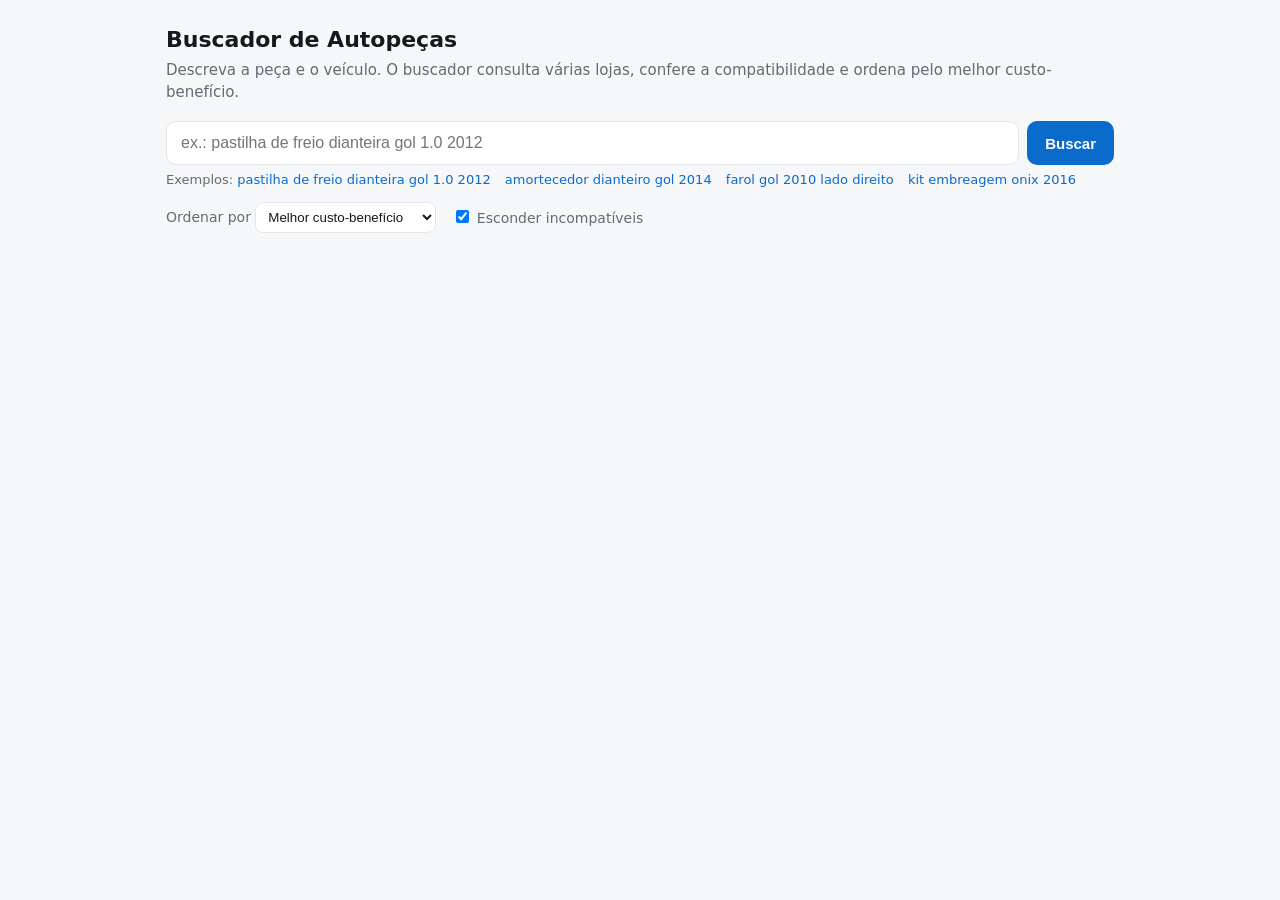
==== app/static/index.html @ c915a13f "Buscador inteligente de autopeças: MVP - Interpretação da busca (peça, veículo, ano, motor, posição," ====
<!doctype html>
<html lang="pt-BR">
<head>
<meta charset="utf-8">
<meta name="viewport" content="width=device-width, initial-scale=1">
<title>Buscador de Autopeças</title>
<style>
  :root {
    --bg: #f6f7f9; --card: #fff; --text: #16181d; --muted: #646a76; --line: #e3e6eb;
    --accent: #0b6bcb; --ok: #1a7f37; --okbg: #e6f4ea; --warn: #9a6700; --warnbg: #fff4d6;
    --bad: #c4321c; --badbg: #fde8e4; --chip: #eef2f7;
  }
  @media (prefers-color-scheme: dark) {
    :root {
      --bg: #111317; --card: #1b1e24; --text: #e8eaed; --muted: #9aa0aa; --line: #2c3038;
      --accent: #5aa7f5; --ok: #6cd38a; --okbg: #17301f; --warn: #e8b84a; --warnbg: #33290f;
      --bad: #f08c78; --badbg: #3a1d17; --chip: #252a33;
    }
  }
  * { box-sizing: border-box; }
  body { margin: 0; font: 15px/1.45 system-ui, -apple-system, "Segoe UI", Roboto, sans-serif;
         background: var(--bg); color: var(--text); }
  main { max-width: 980px; margin: 0 auto; padding: 24px 16px 64px; }
  h1 { font-size: 22px; margin: 0 0 4px; }
  .sub { color: var(--muted); margin: 0 0 18px; }
  form { display: flex; gap: 8px; flex-wrap: wrap; }
  input[type=search] { flex: 1 1 320px; padding: 12px 14px; font-size: 16px; border-radius: 10px;
         border: 1px solid var(--line); background: var(--card); color: var(--text); }
  button { padding: 12px 18px; border: 0; border-radius: 10px; background: var(--accent);
           color: #fff; font-size: 15px; font-weight: 600; cursor: pointer; }
  .controls { display: flex; gap: 16px; align-items: center; flex-wrap: wrap; margin: 12px 0 4px;
              color: var(--muted); font-size: 14px; }
  select { padding: 6px 8px; border-radius: 8px; border: 1px solid var(--line);
           background: var(--card); color: var(--text); }
  .examples { font-size: 13px; color: var(--muted); margin-top: 6px; }
  .examples a { color: var(--accent); cursor: pointer; margin-right: 10px; text-decoration: none; }
  .chips { display: flex; gap: 6px; flex-wrap: wrap; margin: 18px 0 8px; }
  .chip { background: var(--chip); border-radius: 999px; padding: 4px 10px; font-size: 13px; }
  .chip b { font-weight: 600; }
  .sources { font-size: 13px; color: var(--muted); margin-bottom: 14px; }
  .sources span { margin-right: 12px; white-space: nowrap; }
  .stats { display: grid; grid-template-columns: repeat(auto-fit, minmax(140px, 1fr)); gap: 8px; margin-bottom: 16px; }
  .stat { background: var(--card); border: 1px solid var(--line); border-radius: 10px; padding: 10px 12px; }
  .stat small { color: var(--muted); display: block; font-size: 12px; }
  .stat strong { font-size: 18px; font-variant-numeric: tabular-nums; }
  .card { display: grid; grid-template-columns: 72px 1fr auto; gap: 14px; align-items: start;
          background: var(--card); border: 1px solid var(--line); border-radius: 12px;
          padding: 14px; margin-bottom: 10px; }
  .card.best { border-color: var(--ok); box-shadow: 0 0 0 1px var(--ok) inset; }
  .thumb { width: 72px; height: 72px; border-radius: 8px; background: var(--chip); object-fit: contain; }
  .title { font-weight: 600; color: var(--text); text-decoration: none; }
  .title:hover { text-decoration: underline; }
  .meta { color: var(--muted); font-size: 13px; margin-top: 2px; }
  .tags { display: flex; flex-wrap: wrap; gap: 4px; margin-top: 8px; }
  .tag { font-size: 12px; padding: 2px 8px; border-radius: 6px; }
  .t-ok { background: var(--okbg); color: var(--ok); }
  .t-warn { background: var(--warnbg); color: var(--warn); }
  .t-bad { background: var(--badbg); color: var(--bad); }
  .t-neutral { background: var(--chip); color: var(--muted); }
  .price { text-align: right; white-space: nowrap; font-variant-numeric: tabular-nums; }
  .price strong { font-size: 20px; display: block; }
  .price small { color: var(--muted); display: block; font-size: 12px; }
  .score { margin-top: 6px; font-size: 12px; color: var(--muted); }
  .bar { height: 4px; background: var(--chip); border-radius: 2px; margin-top: 3px; width: 90px; margin-left: auto; }
  .bar i { display: block; height: 100%; background: var(--accent); border-radius: 2px; }
  .empty, .loading { text-align: center; color: var(--muted); padding: 40px 0; }
  .demo { background: var(--warnbg); color: var(--warn); padding: 8px 12px; border-radius: 8px;
          font-size: 13px; margin-bottom: 12px; }
  @media (max-width: 600px) {
    .card { grid-template-columns: 56px 1fr; }
    .thumb { width: 56px; height: 56px; }
    .price { grid-column: 2; text-align: left; }
    .bar { margin-left: 0; }
  }
</style>
</head>
<body>
<main>
  <h1>Buscador de Autopeças</h1>
  <p class="sub">Descreva a peça e o veículo. O buscador consulta várias lojas, confere a compatibilidade e ordena pelo melhor custo-benefício.</p>

  <form id="f">
    <input id="q" type="search" placeholder="ex.: pastilha de freio dianteira gol 1.0 2012" autocomplete="off" required>
    <button>Buscar</button>
  </form>
  <div class="examples">Exemplos:
    <a>pastilha de freio dianteira gol 1.0 2012</a>
    <a>amortecedor dianteiro gol 2014</a>
    <a>farol gol 2010 lado direito</a>
    <a>kit embreagem onix 2016</a>
  </div>
  <div class="controls">
    <label>Ordenar por
      <select id="sort">
        <option value="valor">Melhor custo-benefício</option>
        <option value="preco">Menor preço (com frete)</option>
        <option value="relevancia">Mais compatível</option>
      </select>
    </label>
    <label><input type="checkbox" id="compat" checked> Esconder incompatíveis</label>
  </div>

  <div id="out"></div>
</main>

<script>
const $ = (s) => document.querySelector(s);
const brl = (v) => v.toLocaleString("pt-BR", { style: "currency", currency: "BRL" });
const esc = (s) => String(s ?? "").replace(/[&<>"']/g, (c) => ({ "&": "&amp;", "<": "&lt;", ">": "&gt;", '"': "&quot;", "'": "&#39;" }[c]));
const COMPAT = {
  confirmada: ["t-ok", "Compatível"],
  provavel: ["t-ok", "Provavelmente compatível"],
  verificar: ["t-warn", "Verificar compatibilidade"],
  incompativel: ["t-bad", "Incompatível"],
};

async function search() {
  const q = $("#q").value.trim();
  if (!q) return;
  const params = new URLSearchParams({ q, sort: $("#sort").value, only_compatible: $("#compat").checked });
  history.replaceState(null, "", "?" + new URLSearchParams({ q }));
  $("#out").innerHTML = '<div class="loading">Consultando lojas…</div>';
  try {
    const r = await fetch("/api/search?" + params);
    if (!r.ok) throw new Error("HTTP " + r.status);
    render(await r.json());
  } catch (e) {
    $("#out").innerHTML = `<div class="empty">Erro na busca: ${esc(e.message)}</div>`;
  }
}

function render(data) {
  const u = data.stats.entendimento;
  const chips = [["Peça", u.peca], ["Veículo", u.veiculo], ["Posição", u.posicao], ["Lado", u.lado],
                 ["Marca", u.marca_peca], ["Código", (u.codigos || []).join(", ")]]
    .filter(([, v]) => v).map(([k, v]) => `<span class="chip">${k}: <b>${esc(v)}</b></span>`).join("");
  const srcs = data.sources.map((s) => `<span>${s.ok ? "✅" : "⚠️"} ${esc(s.name)}: ${s.ok ? s.count + " anúncios" : esc(s.error)}</span>`).join("");
  const demo = data.sources.some((s) => s.name === "Demonstração")
    ? '<div class="demo">Modo demonstração: anúncios fictícios. Configure SERPAPI_KEY, ML_ACCESS_TOKEN ou lojas em stores.json para buscar de verdade.</div>' : "";
  const st = data.stats;
  const stats = st.relevantes ? `<div class="stats">
      <div class="stat"><small>Menor preço</small><strong>${brl(st.menor)}</strong></div>
      <div class="stat"><small>Preço mediano</small><strong>${brl(st.mediana)}</strong></div>
      <div class="stat"><small>Anúncios relevantes</small><strong>${st.relevantes} de ${st.encontrados}</strong></div>
    </div>` : "";
  const cards = data.results.map((r, i) => card(r, i === 0 && $("#sort").value === "valor")).join("")
    || '<div class="empty">Nenhum anúncio relevante. Tente descrever a peça de outro jeito.</div>';
  $("#out").innerHTML = `<div class="chips">${chips}</div><div class="sources">${srcs}</div>${demo}${stats}${cards}`;
}

function card(r, best) {
  const o = r.offer;
  const [cls, label] = COMPAT[r.compatibility];
  const ship = o.shipping === null ? "frete a calcular" : o.shipping === 0 ? "frete grátis" : `+ ${brl(o.shipping)} frete`;
  const tags = [`<span class="tag ${cls}">${label}</span>`]
    .concat(best ? ['<span class="tag t-ok">★ Melhor escolha</span>'] : [])
    .concat(r.matches.map((m) => `<span class="tag t-neutral">✓ ${esc(m)}</span>`))
    .concat(r.warnings.map((w) => `<span class="tag t-warn">${esc(w)}</span>`)).join("");
  const img = o.image ? `<img class="thumb" src="${esc(o.image)}" alt="" loading="lazy">` : '<div class="thumb"></div>';
  return `<div class="card${best ? " best" : ""}">
    ${img}
    <div>
      <a class="title" href="${esc(o.url)}" target="_blank" rel="noopener">${esc(o.title)}</a>
      <div class="meta">${esc(o.store)} · via ${esc(o.source)}${o.part_brand ? " · " + esc(o.part_brand) : ""}</div>
      <div class="tags">${tags}</div>
    </div>
    <div class="price">
      <strong>${brl(r.total)}</strong>
      <small>${brl(o.price)} ${ship}</small>
      <div class="score">custo-benefício ${Math.round(r.value)}</div>
      <div class="bar"><i style="width:${Math.round(r.value)}%"></i></div>
    </div>
  </div>`;
}

$("#f").addEventListener("submit", (e) => { e.preventDefault(); search(); });
$("#sort").addEventListener("change", search);
$("#compat").addEventListener("change", search);
document.querySelectorAll(".examples a").forEach((a) => a.addEventListener("click", () => { $("#q").value = a.textContent; search(); }));
const initial = new URLSearchParams(location.search).get("q");
if (initial) { $("#q").value = initial; search(); }
</script>
</body>
</html>
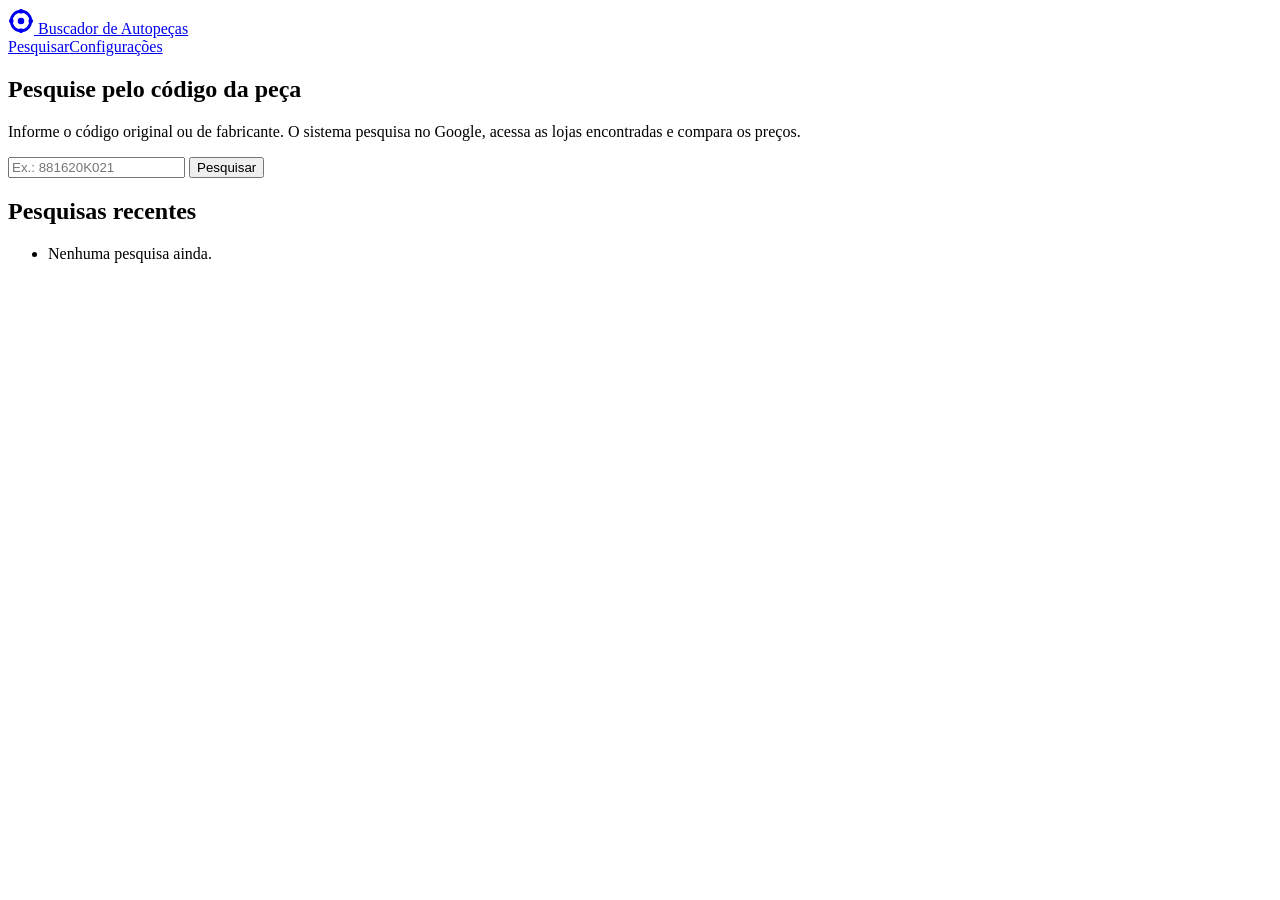
==== commit fcf1ff9f: "Reconstrói o buscador conforme a especificação: pesquisa somente por código - Pesquisa no Google (Se" ====
--- a/app/static/index.html
+++ b/app/static/index.html
@@ -4,181 +4,114 @@
 <meta charset="utf-8">
 <meta name="viewport" content="width=device-width, initial-scale=1">
 <title>Buscador de Autopeças</title>
-<style>
-  :root {
-    --bg: #f6f7f9; --card: #fff; --text: #16181d; --muted: #646a76; --line: #e3e6eb;
-    --accent: #0b6bcb; --ok: #1a7f37; --okbg: #e6f4ea; --warn: #9a6700; --warnbg: #fff4d6;
-    --bad: #c4321c; --badbg: #fde8e4; --chip: #eef2f7;
-  }
-  @media (prefers-color-scheme: dark) {
-    :root {
-      --bg: #111317; --card: #1b1e24; --text: #e8eaed; --muted: #9aa0aa; --line: #2c3038;
-      --accent: #5aa7f5; --ok: #6cd38a; --okbg: #17301f; --warn: #e8b84a; --warnbg: #33290f;
-      --bad: #f08c78; --badbg: #3a1d17; --chip: #252a33;
-    }
-  }
-  * { box-sizing: border-box; }
-  body { margin: 0; font: 15px/1.45 system-ui, -apple-system, "Segoe UI", Roboto, sans-serif;
-         background: var(--bg); color: var(--text); }
-  main { max-width: 980px; margin: 0 auto; padding: 24px 16px 64px; }
-  h1 { font-size: 22px; margin: 0 0 4px; }
-  .sub { color: var(--muted); margin: 0 0 18px; }
-  form { display: flex; gap: 8px; flex-wrap: wrap; }
-  input[type=search] { flex: 1 1 320px; padding: 12px 14px; font-size: 16px; border-radius: 10px;
-         border: 1px solid var(--line); background: var(--card); color: var(--text); }
-  button { padding: 12px 18px; border: 0; border-radius: 10px; background: var(--accent);
-           color: #fff; font-size: 15px; font-weight: 600; cursor: pointer; }
-  .controls { display: flex; gap: 16px; align-items: center; flex-wrap: wrap; margin: 12px 0 4px;
-              color: var(--muted); font-size: 14px; }
-  select { padding: 6px 8px; border-radius: 8px; border: 1px solid var(--line);
-           background: var(--card); color: var(--text); }
-  .examples { font-size: 13px; color: var(--muted); margin-top: 6px; }
-  .examples a { color: var(--accent); cursor: pointer; margin-right: 10px; text-decoration: none; }
-  .chips { display: flex; gap: 6px; flex-wrap: wrap; margin: 18px 0 8px; }
-  .chip { background: var(--chip); border-radius: 999px; padding: 4px 10px; font-size: 13px; }
-  .chip b { font-weight: 600; }
-  .sources { font-size: 13px; color: var(--muted); margin-bottom: 14px; }
-  .sources span { margin-right: 12px; white-space: nowrap; }
-  .stats { display: grid; grid-template-columns: repeat(auto-fit, minmax(140px, 1fr)); gap: 8px; margin-bottom: 16px; }
-  .stat { background: var(--card); border: 1px solid var(--line); border-radius: 10px; padding: 10px 12px; }
-  .stat small { color: var(--muted); display: block; font-size: 12px; }
-  .stat strong { font-size: 18px; font-variant-numeric: tabular-nums; }
-  .card { display: grid; grid-template-columns: 72px 1fr auto; gap: 14px; align-items: start;
-          background: var(--card); border: 1px solid var(--line); border-radius: 12px;
-          padding: 14px; margin-bottom: 10px; }
-  .card.best { border-color: var(--ok); box-shadow: 0 0 0 1px var(--ok) inset; }
-  .thumb { width: 72px; height: 72px; border-radius: 8px; background: var(--chip); object-fit: contain; }
-  .title { font-weight: 600; color: var(--text); text-decoration: none; }
-  .title:hover { text-decoration: underline; }
-  .meta { color: var(--muted); font-size: 13px; margin-top: 2px; }
-  .tags { display: flex; flex-wrap: wrap; gap: 4px; margin-top: 8px; }
-  .tag { font-size: 12px; padding: 2px 8px; border-radius: 6px; }
-  .t-ok { background: var(--okbg); color: var(--ok); }
-  .t-warn { background: var(--warnbg); color: var(--warn); }
-  .t-bad { background: var(--badbg); color: var(--bad); }
-  .t-neutral { background: var(--chip); color: var(--muted); }
-  .price { text-align: right; white-space: nowrap; font-variant-numeric: tabular-nums; }
-  .price strong { font-size: 20px; display: block; }
-  .price small { color: var(--muted); display: block; font-size: 12px; }
-  .score { margin-top: 6px; font-size: 12px; color: var(--muted); }
-  .bar { height: 4px; background: var(--chip); border-radius: 2px; margin-top: 3px; width: 90px; margin-left: auto; }
-  .bar i { display: block; height: 100%; background: var(--accent); border-radius: 2px; }
-  .empty, .loading { text-align: center; color: var(--muted); padding: 40px 0; }
-  .demo { background: var(--warnbg); color: var(--warn); padding: 8px 12px; border-radius: 8px;
-          font-size: 13px; margin-bottom: 12px; }
-  @media (max-width: 600px) {
-    .card { grid-template-columns: 56px 1fr; }
-    .thumb { width: 56px; height: 56px; }
-    .price { grid-column: 2; text-align: left; }
-    .bar { margin-left: 0; }
-  }
-</style>
+<link rel="stylesheet" href="/static/styles.css">
+<link rel="icon" href="data:image/svg+xml,<svg xmlns='http://www.w3.org/2000/svg' viewBox='0 0 24 24'><circle cx='12' cy='12' r='9' fill='none' stroke='%23d9480f' stroke-width='3'/><circle cx='12' cy='12' r='3' fill='%23d9480f'/></svg>">
 </head>
 <body>
-<main>
-  <h1>Buscador de Autopeças</h1>
-  <p class="sub">Descreva a peça e o veículo. O buscador consulta várias lojas, confere a compatibilidade e ordena pelo melhor custo-benefício.</p>
+<header class="topbar">
+  <a href="#/" class="logo" aria-label="Início">
+    <svg viewBox="0 0 24 24" width="26" height="26" aria-hidden="true"><circle cx="12" cy="12" r="9" fill="none" stroke="currentColor" stroke-width="2.6"/><circle cx="12" cy="12" r="3" fill="currentColor"/><path d="M12 1v4M12 19v4M1 12h4M19 12h4" stroke="currentColor" stroke-width="2.6"/></svg>
+    <span>Buscador de Autopeças</span>
+  </a>
+  <nav><a href="#/" data-nav="home">Pesquisar</a><a href="#/config" data-nav="config">Configurações</a></nav>
+</header>
 
-  <form id="f">
-    <input id="q" type="search" placeholder="ex.: pastilha de freio dianteira gol 1.0 2012" autocomplete="off" required>
-    <button>Buscar</button>
-  </form>
-  <div class="examples">Exemplos:
-    <a>pastilha de freio dianteira gol 1.0 2012</a>
-    <a>amortecedor dianteiro gol 2014</a>
-    <a>farol gol 2010 lado direito</a>
-    <a>kit embreagem onix 2016</a>
-  </div>
-  <div class="controls">
-    <label>Ordenar por
-      <select id="sort">
-        <option value="valor">Melhor custo-benefício</option>
-        <option value="preco">Menor preço (com frete)</option>
-        <option value="relevancia">Mais compatível</option>
-      </select>
-    </label>
-    <label><input type="checkbox" id="compat" checked> Esconder incompatíveis</label>
-  </div>
-
-  <div id="out"></div>
+<main id="view-home" class="view">
+  <section class="hero">
+    <h1>Pesquise pelo código da peça</h1>
+    <p class="muted">Informe o código original ou de fabricante. O sistema pesquisa no Google, acessa as lojas encontradas e compara os preços.</p>
+    <form id="search-form" class="search" autocomplete="off">
+      <input id="code" name="code" type="text" inputmode="text" placeholder="Ex.: 881620K021" maxlength="40" required aria-label="Código da peça" spellcheck="false">
+      <button type="submit" class="btn primary">Pesquisar</button>
+    </form>
+    <p id="form-error" class="error" role="alert" hidden></p>
+    <div id="setup-warning" class="notice" hidden></div>
+  </section>
+  <section id="progress" class="progress" hidden aria-live="polite">
+    <div class="spinner" aria-hidden="true"></div>
+    <div><strong id="progress-stage">Pesquisando…</strong><div id="progress-detail" class="muted small"></div></div>
+  </section>
+  <section class="recent">
+    <h2>Pesquisas recentes</h2>
+    <ul id="recent-list" class="recent-list"><li class="muted">Nenhuma pesquisa ainda.</li></ul>
+  </section>
 </main>
 
-<script>
-const $ = (s) => document.querySelector(s);
-const brl = (v) => v.toLocaleString("pt-BR", { style: "currency", currency: "BRL" });
-const esc = (s) => String(s ?? "").replace(/[&<>"']/g, (c) => ({ "&": "&amp;", "<": "&lt;", ">": "&gt;", '"': "&quot;", "'": "&#39;" }[c]));
-const COMPAT = {
-  confirmada: ["t-ok", "Compatível"],
-  provavel: ["t-ok", "Provavelmente compatível"],
-  verificar: ["t-warn", "Verificar compatibilidade"],
-  incompativel: ["t-bad", "Incompatível"],
-};
+<main id="view-results" class="view" hidden>
+  <div class="results-head">
+    <div>
+      <div class="muted small">Código pesquisado</div>
+      <h1 id="r-code" class="code-title"></h1>
+      <div id="r-collected" class="small"></div>
+    </div>
+    <div class="head-actions">
+      <button id="r-refresh" class="btn">Atualizar resultados</button>
+      <a href="#/" class="btn ghost">Nova pesquisa</a>
+    </div>
+  </div>
+  <div id="r-stats" class="stats"></div>
+  <div id="r-warnings"></div>
 
-async function search() {
-  const q = $("#q").value.trim();
-  if (!q) return;
-  const params = new URLSearchParams({ q, sort: $("#sort").value, only_compatible: $("#compat").checked });
-  history.replaceState(null, "", "?" + new URLSearchParams({ q }));
-  $("#out").innerHTML = '<div class="loading">Consultando lojas…</div>';
-  try {
-    const r = await fetch("/api/search?" + params);
-    if (!r.ok) throw new Error("HTTP " + r.status);
-    render(await r.json());
-  } catch (e) {
-    $("#out").innerHTML = `<div class="empty">Erro na busca: ${esc(e.message)}</div>`;
-  }
-}
+  <section class="block">
+    <h2>Referências cruzadas</h2>
+    <p class="muted small">Outros fabricantes que comercializam a mesma peça. A equivalência só é marcada como confirmada quando aparece em catálogo técnico ou em tabelas de referência de vários sites independentes.</p>
+    <div id="r-crossrefs"></div>
+  </section>
 
-function render(data) {
-  const u = data.stats.entendimento;
-  const chips = [["Peça", u.peca], ["Veículo", u.veiculo], ["Posição", u.posicao], ["Lado", u.lado],
-                 ["Marca", u.marca_peca], ["Código", (u.codigos || []).join(", ")]]
-    .filter(([, v]) => v).map(([k, v]) => `<span class="chip">${k}: <b>${esc(v)}</b></span>`).join("");
-  const srcs = data.sources.map((s) => `<span>${s.ok ? "✅" : "⚠️"} ${esc(s.name)}: ${s.ok ? s.count + " anúncios" : esc(s.error)}</span>`).join("");
-  const demo = data.sources.some((s) => s.name === "Demonstração")
-    ? '<div class="demo">Modo demonstração: anúncios fictícios. Configure SERPAPI_KEY, ML_ACCESS_TOKEN ou lojas em stores.json para buscar de verdade.</div>' : "";
-  const st = data.stats;
-  const stats = st.relevantes ? `<div class="stats">
-      <div class="stat"><small>Menor preço</small><strong>${brl(st.menor)}</strong></div>
-      <div class="stat"><small>Preço mediano</small><strong>${brl(st.mediana)}</strong></div>
-      <div class="stat"><small>Anúncios relevantes</small><strong>${st.relevantes} de ${st.encontrados}</strong></div>
-    </div>` : "";
-  const cards = data.results.map((r, i) => card(r, i === 0 && $("#sort").value === "valor")).join("")
-    || '<div class="empty">Nenhum anúncio relevante. Tente descrever a peça de outro jeito.</div>';
-  $("#out").innerHTML = `<div class="chips">${chips}</div><div class="sources">${srcs}</div>${demo}${stats}${cards}`;
-}
+  <div class="layout">
+    <aside class="filters" id="filters">
+      <details open id="filters-box">
+        <summary>Filtros e ordenação</summary>
+        <label class="field">Ordenar por
+          <select id="f-sort"><option value="price_asc">Menor preço</option><option value="price_desc">Maior preço</option><option value="relevance">Relevância</option></select>
+        </label>
+        <fieldset><legend>Fabricante</legend><div id="f-brands" class="checks"></div></fieldset>
+        <fieldset><legend>Faixa de preço (R$)</legend>
+          <div class="row2"><input id="f-pmin" type="number" min="0" step="0.01" placeholder="mín."><input id="f-pmax" type="number" min="0" step="0.01" placeholder="máx."></div>
+        </fieldset>
+        <label class="field">Original ou paralelo
+          <select id="f-origin"><option value="">Todos</option><option value="original">Original (montadora)</option><option value="paralelo">Paralelo</option></select>
+        </label>
+        <label class="field">Condição
+          <select id="f-cond"><option value="">Todas</option><option value="novo">Novo</option><option value="usado">Usado</option><option value="recondicionado">Recondicionado</option></select>
+        </label>
+        <fieldset><legend>Classificação do fabricante</legend><div id="f-tiers" class="checks"></div></fieldset>
+        <fieldset><legend>Loja</legend><div id="f-stores" class="checks scroll"></div></fieldset>
+        <label class="check"><input type="checkbox" id="f-confirmed"> Somente referências cruzadas confirmadas</label>
+        <button id="f-clear" class="btn ghost small-btn" type="button">Limpar filtros</button>
+      </details>
+    </aside>
+    <div class="sections">
+      <section class="block"><h2>1. Anúncios do código pesquisado <span id="c-original" class="count"></span></h2><div id="s-original" class="cards"></div></section>
+      <section class="block"><h2>2. Referências cruzadas confirmadas <span id="c-confirmed" class="count"></span></h2><div id="s-confirmed" class="cards"></div></section>
+      <section class="block"><h2>3. Compatíveis a verificar <span id="c-to_verify" class="count"></span></h2>
+        <p class="muted small">Anúncios que citam o código pesquisado ou uma referência não confirmada. Confira a aplicação antes de comprar.</p>
+        <div id="s-to_verify" class="cards"></div></section>
+    </div>
+  </div>
+</main>
 
-function card(r, best) {
-  const o = r.offer;
-  const [cls, label] = COMPAT[r.compatibility];
-  const ship = o.shipping === null ? "frete a calcular" : o.shipping === 0 ? "frete grátis" : `+ ${brl(o.shipping)} frete`;
-  const tags = [`<span class="tag ${cls}">${label}</span>`]
-    .concat(best ? ['<span class="tag t-ok">★ Melhor escolha</span>'] : [])
-    .concat(r.matches.map((m) => `<span class="tag t-neutral">✓ ${esc(m)}</span>`))
-    .concat(r.warnings.map((w) => `<span class="tag t-warn">${esc(w)}</span>`)).join("");
-  const img = o.image ? `<img class="thumb" src="${esc(o.image)}" alt="" loading="lazy">` : '<div class="thumb"></div>';
-  return `<div class="card${best ? " best" : ""}">
-    ${img}
-    <div>
-      <a class="title" href="${esc(o.url)}" target="_blank" rel="noopener">${esc(o.title)}</a>
-      <div class="meta">${esc(o.store)} · via ${esc(o.source)}${o.part_brand ? " · " + esc(o.part_brand) : ""}</div>
-      <div class="tags">${tags}</div>
-    </div>
-    <div class="price">
-      <strong>${brl(r.total)}</strong>
-      <small>${brl(o.price)} ${ship}</small>
-      <div class="score">custo-benefício ${Math.round(r.value)}</div>
-      <div class="bar"><i style="width:${Math.round(r.value)}%"></i></div>
-    </div>
-  </div>`;
-}
+<main id="view-config" class="view" hidden>
+  <h1>Configurações e administração</h1>
+  <div class="tabs" role="tablist">
+    <button data-tab="settings" class="tab active">Configurações</button>
+    <button data-tab="searches" class="tab">Pesquisas</button>
+    <button data-tab="failures" class="tab">Falhas de acesso</button>
+    <button data-tab="tokens" class="tab">Consumo de tokens</button>
+    <button data-tab="manufacturers" class="tab">Análises de fabricantes</button>
+  </div>
+  <section data-panel="settings" class="panel">
+    <div id="status-box" class="notice"></div>
+    <form id="settings-form" class="settings"></form>
+    <p id="settings-saved" class="ok small" hidden>Configurações salvas.</p>
+  </section>
+  <section data-panel="searches" class="panel" hidden><div id="t-searches" class="table-wrap"></div></section>
+  <section data-panel="failures" class="panel" hidden><div id="t-failures" class="table-wrap"></div></section>
+  <section data-panel="tokens" class="panel" hidden><div id="t-tokens"></div></section>
+  <section data-panel="manufacturers" class="panel" hidden><div id="t-manufacturers" class="table-wrap"></div></section>
+</main>
 
-$("#f").addEventListener("submit", (e) => { e.preventDefault(); search(); });
-$("#sort").addEventListener("change", search);
-$("#compat").addEventListener("change", search);
-document.querySelectorAll(".examples a").forEach((a) => a.addEventListener("click", () => { $("#q").value = a.textContent; search(); }));
-const initial = new URLSearchParams(location.search).get("q");
-if (initial) { $("#q").value = initial; search(); }
-</script>
+<dialog id="modal"><div id="modal-body"></div><form method="dialog"><button class="btn">Fechar</button></form></dialog>
+<script src="/static/app.js"></script>
 </body>
 </html>
